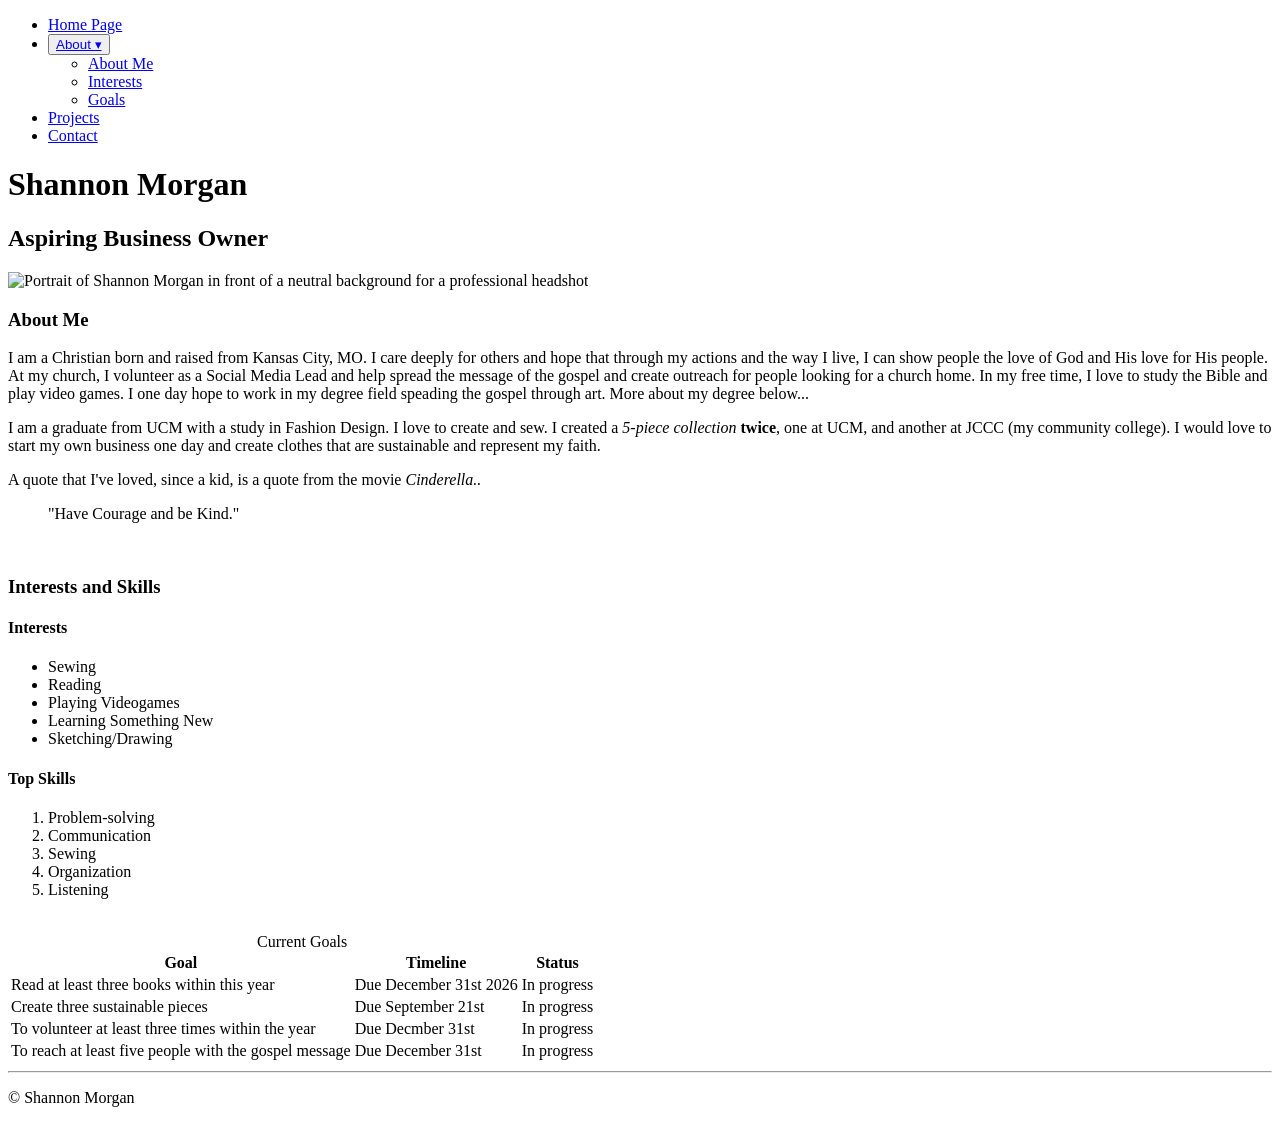
==== pages/about.html @ 595e5db0 "Add files via upload" ====
<!DOCTYPE html>
<html lang="en">
<head>
  <meta charset="UTF-8">
  <meta name="viewport" content="width=device-width, initial-scale=1.0">
  <link rel="stylesheet" href="css/style.css">
  <link rel="stylesheet" href="css/about.css">
  <title>My Portfolio</title>
</head>
<body>
  <main>
    <nav class="site-nav" role="navigation" aria-label="Main">
        <ul>
          <li><a href="../index.html">Home Page</a></li>
          <li class="dropdown">
            <button class="dropdown-btn" aria-haspopup="true" aria-expanded="false">
              <a href="pages/about.html">About ▾</a>
            </button>
            <ul class="dropdown-menu" aria-label="About submenu">
              <li><a href="#about-me">About Me</a></li>
              <li><a href="#interests-skills">Interests</a></li>
              <li><a href="#current-goals">Goals</a></li>
            </ul>
          </li>
          <li><a href="pages/projects.html">Projects</a></li>
          <li><a href="pages/contact.html">Contact</a></li>
        </ul>
      </nav>
    <header class="site-header">
      <h1 class="site-title">Shannon Morgan</h1>
      <h2 class="site-subtitle">Aspiring Business Owner</h2>
      <img class="hero-img" src="images/portrait.jpg" alt="Portrait of Shannon Morgan in front of a neutral background for a professional headshot">
    </header>
    <section id="about-me">
      <h3>About Me</h3>
      <p>I am a Christian born and raised from Kansas City, MO. I care deeply for others and hope that through my actions and the way I live, I can show people the love of God and His love for His people. At my church, I volunteer as a Social Media Lead and help spread the message of the gospel and create outreach for people looking for a church home. In my free time, I love to study the Bible and play video games. I one day hope to work in my degree field speading the gospel through art. More about my degree below...</p>
      <p>I am a graduate from UCM with a study in Fashion Design. I love to create and sew. I created a <em>5-piece collection</em> <strong>twice</strong>, one at UCM, and another at JCCC (my community college). I would love to start my own business one day and create clothes that are sustainable and represent my faith.</p>
      <p>A quote that I've loved, since a kid, is a quote from the movie <em>Cinderella..</em></p>
      <blockquote>"Have Courage and be Kind."</blockquote>
    </section>
    <br>
    <section id="interests-skills">
      <h3>Interests and Skills</h3>
      <h4>Interests</h4>
      <ul>
        <li>Sewing</li>
        <li>Reading</li>
        <li>Playing Videogames</li>
        <li>Learning Something New</li>
        <li>Sketching/Drawing</li>
      </ul>
      <h4>Top Skills</h4>
      <ol>
        <li>Problem-solving</li>
        <li>Communication</li>
        <li>Sewing</li>
        <li>Organization</li>
        <li>Listening</li>
      </ol>
    </section>
    <br>
    <section id="current-goals">
      <table>
        <caption>Current Goals</caption>
        <thead>
          <tr>
            <th>Goal</th>
            <th>Timeline</th>
            <th>Status</th>
          </tr>
        </thead>
        <tbody>
          <tr>
            <td>Read at least three books within this year</td>
            <td>Due December 31st 2026</td>
            <td>In progress</td>
          </tr>
          <tr>
            <td>Create three sustainable pieces</td>
            <td>Due September 21st</td>
            <td>In progress</td>
          </tr>
          <tr>
            <td>To volunteer at least three times within the year</td>
            <td>Due Decmber 31st</td>
            <td>In progress</td>
          </tr>
          <tr>
            <td>To reach at least five people with the gospel message</td>
            <td>Due December 31st</td>
            <td>In progress</td>
          </tr>
        </tbody>
      </table>
    </section><hr>
  </main>
  <footer class="site-footer" role="contentinfo">
    <p>© <span id="year"></span> Shannon Morgan</p>
  </footer>
</body>
</html>
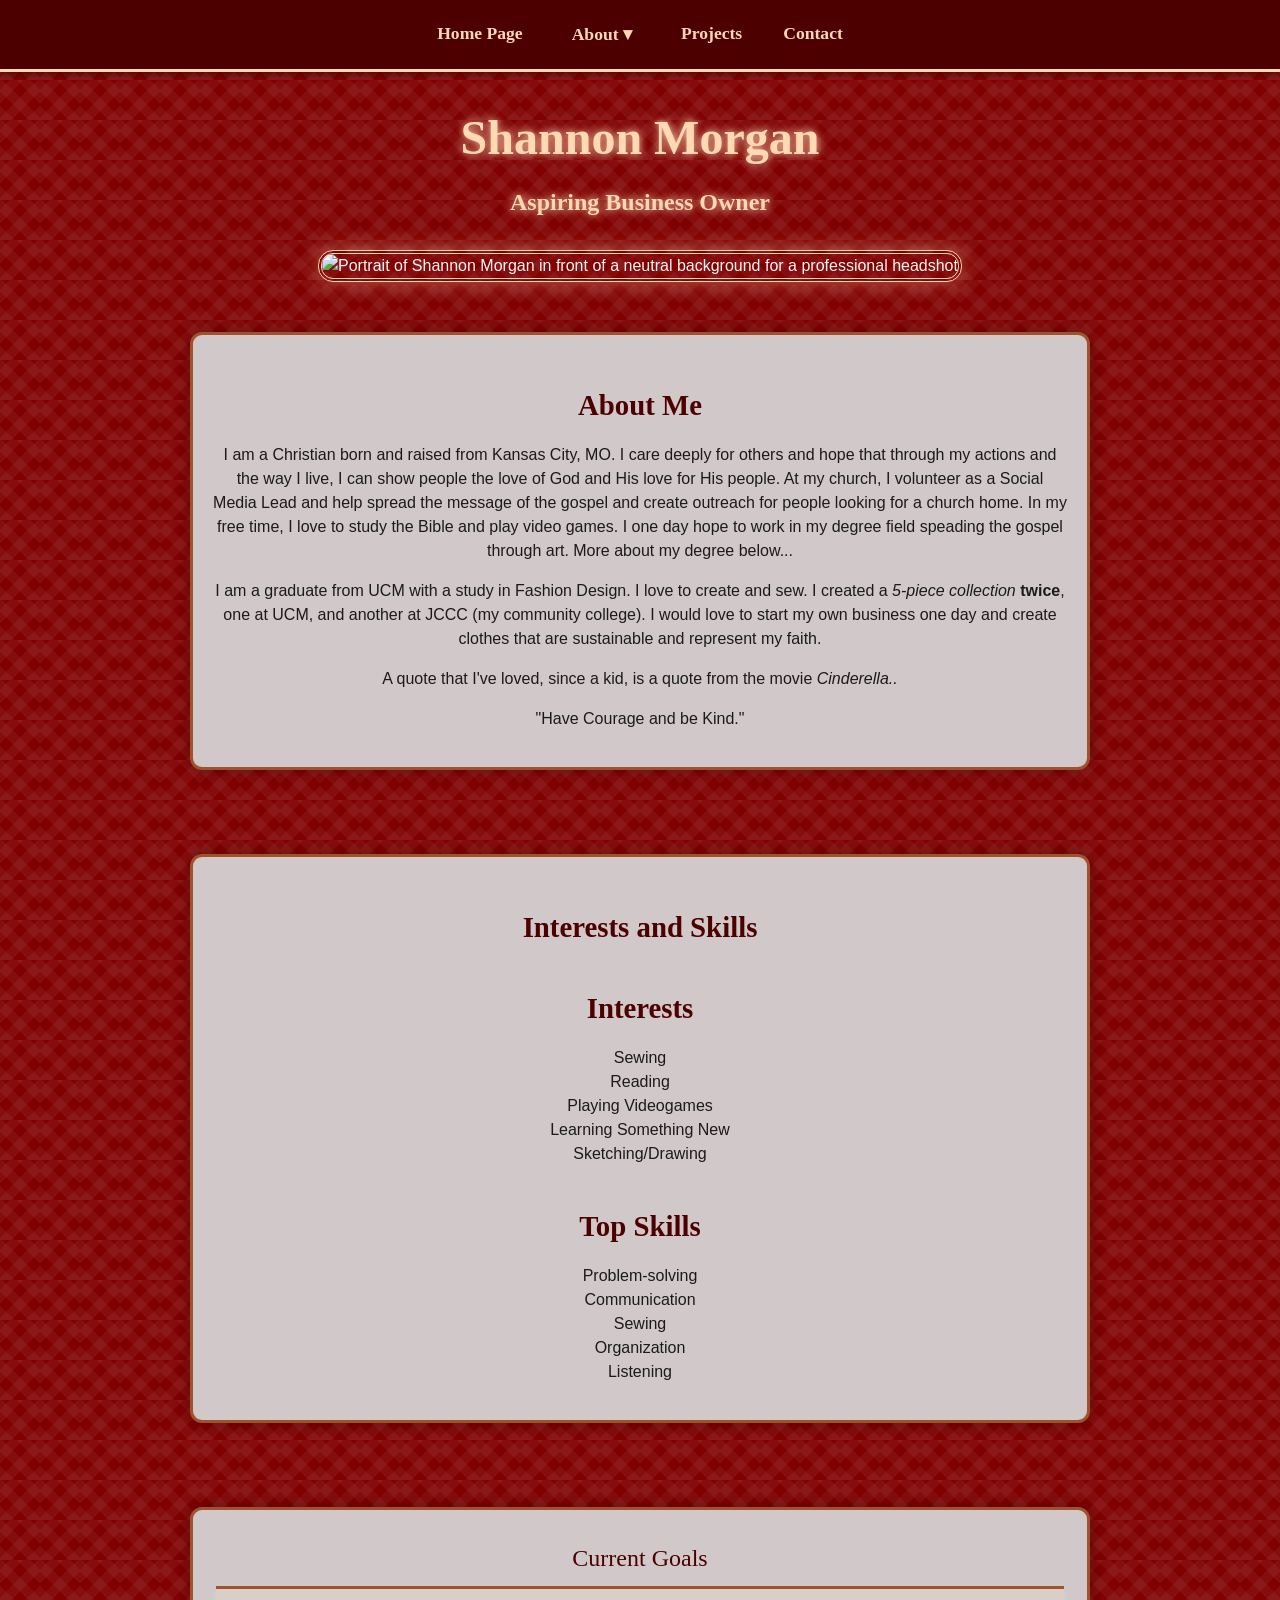
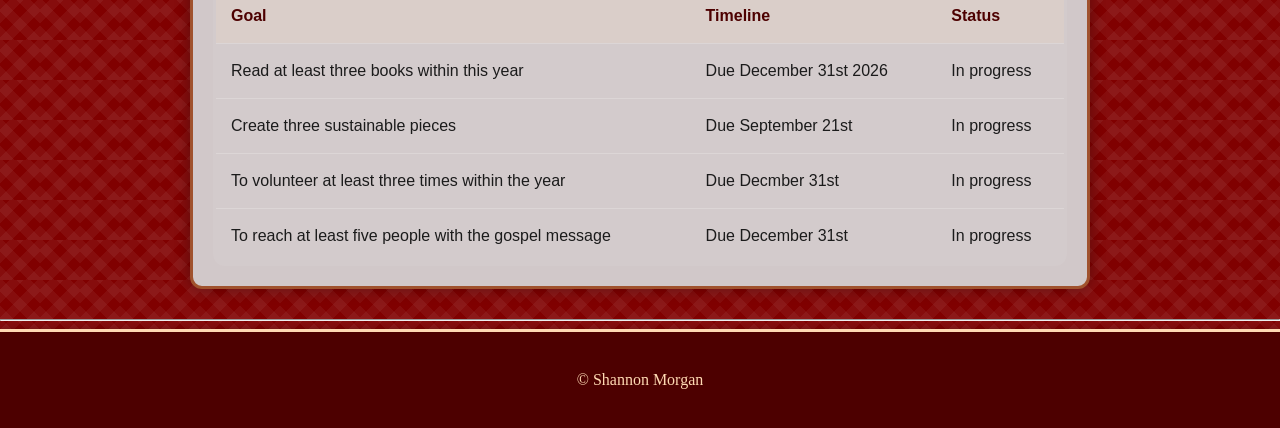
==== commit 11f50dd7: "Fix HTML encoding and update stylesheet paths" ====
--- a/pages/about.html
+++ b/pages/about.html
@@ -3,8 +3,8 @@
 <head>
   <meta charset="UTF-8">
   <meta name="viewport" content="width=device-width, initial-scale=1.0">
-  <link rel="stylesheet" href="css/style.css">
-  <link rel="stylesheet" href="css/about.css">
+  <link rel="stylesheet" href="../css/style.css">
+  <link rel="stylesheet" href="../css/about.css">
   <title>My Portfolio</title>
 </head>
 <body>
@@ -14,7 +14,7 @@
           <li><a href="../index.html">Home Page</a></li>
           <li class="dropdown">
             <button class="dropdown-btn" aria-haspopup="true" aria-expanded="false">
-              <a href="pages/about.html">About ▾</a>
+              <a href="../pages/about.html">About ▾</a>
             </button>
             <ul class="dropdown-menu" aria-label="About submenu">
               <li><a href="#about-me">About Me</a></li>
@@ -22,8 +22,8 @@
               <li><a href="#current-goals">Goals</a></li>
             </ul>
           </li>
-          <li><a href="pages/projects.html">Projects</a></li>
-          <li><a href="pages/contact.html">Contact</a></li>
+          <li><a href="../pages/projects.html">Projects</a></li>
+          <li><a href="../pages/contact.html">Contact</a></li>
         </ul>
       </nav>
     <header class="site-header">
@@ -98,4 +98,4 @@
     <p>© <span id="year"></span> Shannon Morgan</p>
   </footer>
 </body>
-</html>+</html>
--- a/css/style.css
+++ b/css/style.css
@@ -0,0 +1,272 @@
+/* -----------------------------------------------------------
+   GLOBAL VARIABLES (Color Scheme + Layout)
+----------------------------------------------------------- */
+:root {
+  --bg-dark: #800000;
+  --bg-accent: #4d0000;
+  --panel: #d1c8c9;
+  --muted: #a0522d;
+  --accent: #ffd9b3;
+  --text-light: #f5f5f5;
+  --text-dark: #1b1b1b;
+  --focus: #ffb366;
+  --max-width: 900px;
+}
+
+/* -----------------------------------------------------------
+   BASE STYLES
+----------------------------------------------------------- */
+* {
+  box-sizing: border-box;
+}
+
+body {
+  margin: 0;
+  padding: 0;
+  font-family: "Montserrat", sans-serif;
+  background-color: var(--bg-dark);
+  background-image: repeating-linear-gradient(
+      45deg,
+      rgba(255, 255, 255, 0.05) 0px,
+      rgba(255, 255, 255, 0.05) 10px,
+      transparent 10px,
+      transparent 20px
+    ),
+    repeating-linear-gradient(
+      -45deg,
+      rgba(255, 255, 255, 0.05) 0px,
+      rgba(255, 255, 255, 0.05) 10px,
+      transparent 10px,
+      transparent 20px
+    );
+  background-size: 40px 40px;
+  color: var(--text-light);
+  line-height: 1.5;
+}
+
+img {
+  max-width: 100%;
+  display: block;
+  border-radius: 12px;
+}
+
+/* Skip link for accessibility */
+.skip-link {
+  position: absolute;
+  left: -999px;
+  top: auto;
+  width: 1px;
+  height: 1px;
+  overflow: hidden;
+}
+
+.skip-link:focus {
+  left: 1rem;
+  top: 1rem;
+  width: auto;
+  height: auto;
+  padding: 0.5rem 0.75rem;
+  background: var(--accent);
+  color: var(--bg-dark);
+  border-radius: 6px;
+  z-index: 9999;
+}
+
+/* -----------------------------------------------------------
+   NAVIGATION BAR + DROPDOWN
+----------------------------------------------------------- */
+.site-nav {
+  background-color: var(--bg-accent);
+  padding: 10px 0;
+  border-bottom: 3px solid var(--accent);
+  position: sticky;
+  top: 0;
+  z-index: 1000;
+  box-shadow: 0 2px 8px rgba(0,0,0,0.4);
+}
+
+.site-nav > ul {
+  list-style: none;
+  display: flex;
+  gap: 25px;
+  justify-content: center;
+  padding: 10px 0;
+  margin: 0;
+}
+
+.site-nav a,
+.dropdown-btn {
+  color: var(--accent);
+  text-decoration: none;
+  font-family: "Playfair Display", serif;
+  font-size: 1.1rem;
+  font-weight: 600;
+  padding: 0.25rem 0.5rem;
+  border-radius: 4px;
+}
+
+/* Hover + focus states */
+.site-nav a:hover,
+.site-nav a:focus-visible,
+.dropdown-btn:hover,
+.dropdown-btn:focus-visible {
+  color: white;
+  text-shadow: 0 0 8px var(--accent);
+  outline: 3px solid var(--focus);
+  outline-offset: 3px;
+}
+
+/* Dropdown container */
+.dropdown {
+  position: relative;
+}
+
+/* Dropdown button */
+.dropdown-btn {
+  background: none;
+  border: none;
+  cursor: pointer;
+}
+
+/* Dropdown menu */
+.dropdown-menu {
+  position: absolute;
+  top: 2.2rem;
+  left: 0;
+  background-color: var(--bg-accent);
+  border: 2px solid var(--accent);
+  border-radius: 8px;
+  list-style: none;
+  padding: 0.5rem 0;
+  margin: 0;
+  display: none;
+  min-width: 160px;
+  box-shadow: 0 6px 18px rgba(0,0,0,0.4);
+}
+
+/* Show dropdown */
+.dropdown:hover .dropdown-menu,
+.dropdown:focus-within .dropdown-menu {
+  display: block;
+}
+
+.dropdown-menu a {
+  display: block;
+  padding: 0.5rem 1rem;
+  color: var(--accent);
+  text-decoration: none;
+}
+
+.dropdown-menu a:hover,
+.dropdown-menu a:focus-visible {
+  background-color: var(--bg-dark);
+  color: white;
+}
+
+/* -----------------------------------------------------------
+   HEADER
+----------------------------------------------------------- */
+.site-header {
+  text-align: center;
+  padding: 20px 0;
+}
+
+.site-title {
+  font-family: "Playfair Display", serif;
+  color: var(--accent);
+  margin: 10px 0;
+  font-size: 3rem;
+  text-align: center;
+  text-shadow: 0 0 8px var(--accent)
+}
+.site-subtitle {
+  font-family: "Playfair Display", serif;
+  color: var(--accent);
+  margin: 10px 0;
+  font-size: 1.5rem;
+  text-align: center;
+  text-shadow: 0 0 8px var(--accent)
+}
+.hero-img {
+  display:inline-block;
+  border-radius: 15px;
+  border: 4px double var(--accent);
+  box-shadow: 0 0 20px rgba(255, 217, 179, 0.4);
+  margin-top: 20px;
+  max-width: 70%;
+}
+
+/* -----------------------------------------------------------
+   PAGE SECTIONS
+----------------------------------------------------------- */
+section {
+  background-color: var(--panel);
+  border: 3px solid var(--muted);
+  border-radius: 12px;
+  padding: 20px;
+  margin: 30px auto;
+  max-width: var(--max-width);
+  color: var(--text-dark);
+  box-shadow: 0 0 15px rgba(0,0,0,0.3);
+  text-align: center;
+}
+
+section h1,
+section h2,
+section h3,
+section h4 {
+  font-family: "Playfair Display", serif;
+  color: var(--bg-accent);
+  text-align: center;
+  font-size: 1.8rem;
+  margin-bottom: 15px;
+}
+/* -----------------------------------------------------------
+   FOOTER
+----------------------------------------------------------- */
+.site-footer {
+  text-align: center;
+  padding: 20px;
+  color: var(--accent);
+  font-family: "Playfair Display", serif;
+  background-color: var(--bg-accent);
+  border-top: 3px solid var(--accent);
+  position: sticky;
+  top: 0;
+  z-index: 1000;
+  box-shadow: 0 2px 8px rgba(0,0,0,0.4);
+}
+.site-footer a {
+  color: var(--accent);
+  text-decoration: none;
+}
+.site-footer a:hover,
+.site-footer a:focus-visible {
+  text-decoration: underline;
+  outline: 3px solid var(--focus);
+  outline-offset: 3px;
+}
+
+/* -----------------------------------------------------------
+   REDUCED MOTION
+----------------------------------------------------------- */
+@media (prefers-reduced-motion: reduce) {
+  * {
+    transition: none !important;
+    animation: none !important;
+  }
+}
+
+/* -----------------------------------------------------------
+   RESPONSIVE
+----------------------------------------------------------- */
+@media (max-width: 520px) {
+  .gallery-item img {
+    height: 160px;
+  }
+
+  .site-nav > ul {
+    gap: 10px;
+    flex-wrap: wrap;
+  }
+}
--- a/css/about.css
+++ b/css/about.css
@@ -0,0 +1,73 @@
+/* -----------------------------------------------------------
+   PAGE SECTIONS
+----------------------------------------------------------- */
+section {
+  background-color: var(--panel);
+  border: 3px solid var(--muted);
+  border-radius: 12px;
+  padding: 20px;
+  margin: 30px auto;
+  max-width: var(--max-width);
+  color: var(--text-dark);
+  box-shadow: 0 0 15px rgba(0,0,0,0.3);
+  text-align: center;
+}
+
+section h1,
+section h2,
+section h3,
+section h4 {
+  font-family: "Playfair Display", serif;
+  color: var(--bg-accent);
+  text-align: center;
+}
+
+#interests-skills > ul, ol {
+  list-style: none;
+  padding: 0;
+  
+}/* -----------------------------------------------------------
+   TABLES (Goals Section)
+----------------------------------------------------------- */
+#current-goals {
+  background-color: var(--panel);
+  border: 3px solid var(--muted);
+  border-radius: 12px;
+  padding: 20px;
+  margin: 30px auto;
+  max-width: var(--max-width);
+  color: var(--text-dark);
+  box-shadow: 0 0 15px rgba(0,0,0,0.3);
+  text-align: center;
+}
+table {
+  width: 100%;
+  border-collapse: collapse;
+  background-color: rgba(255,255,255,0.05);
+  border: 3px solid var(--muted);
+  border-radius: 12px;
+  overflow: hidden;
+}
+
+caption {
+  font-family: "Playfair Display", serif;
+  font-size: 1.5rem;
+  color: var(--bg-accent);
+  padding: 10px;
+}
+
+th, td {
+  padding: 15px;
+  border-bottom: 1px solid rgba(255,255,255,0.2);
+  text-align: left;
+}
+
+th {
+  background-color: rgba(255,217,179,0.15);
+  color: var(--bg-accent);
+  font-weight: 700;
+}
+
+tr:hover {
+  background-color: rgba(255,217,179,0.1);
+}
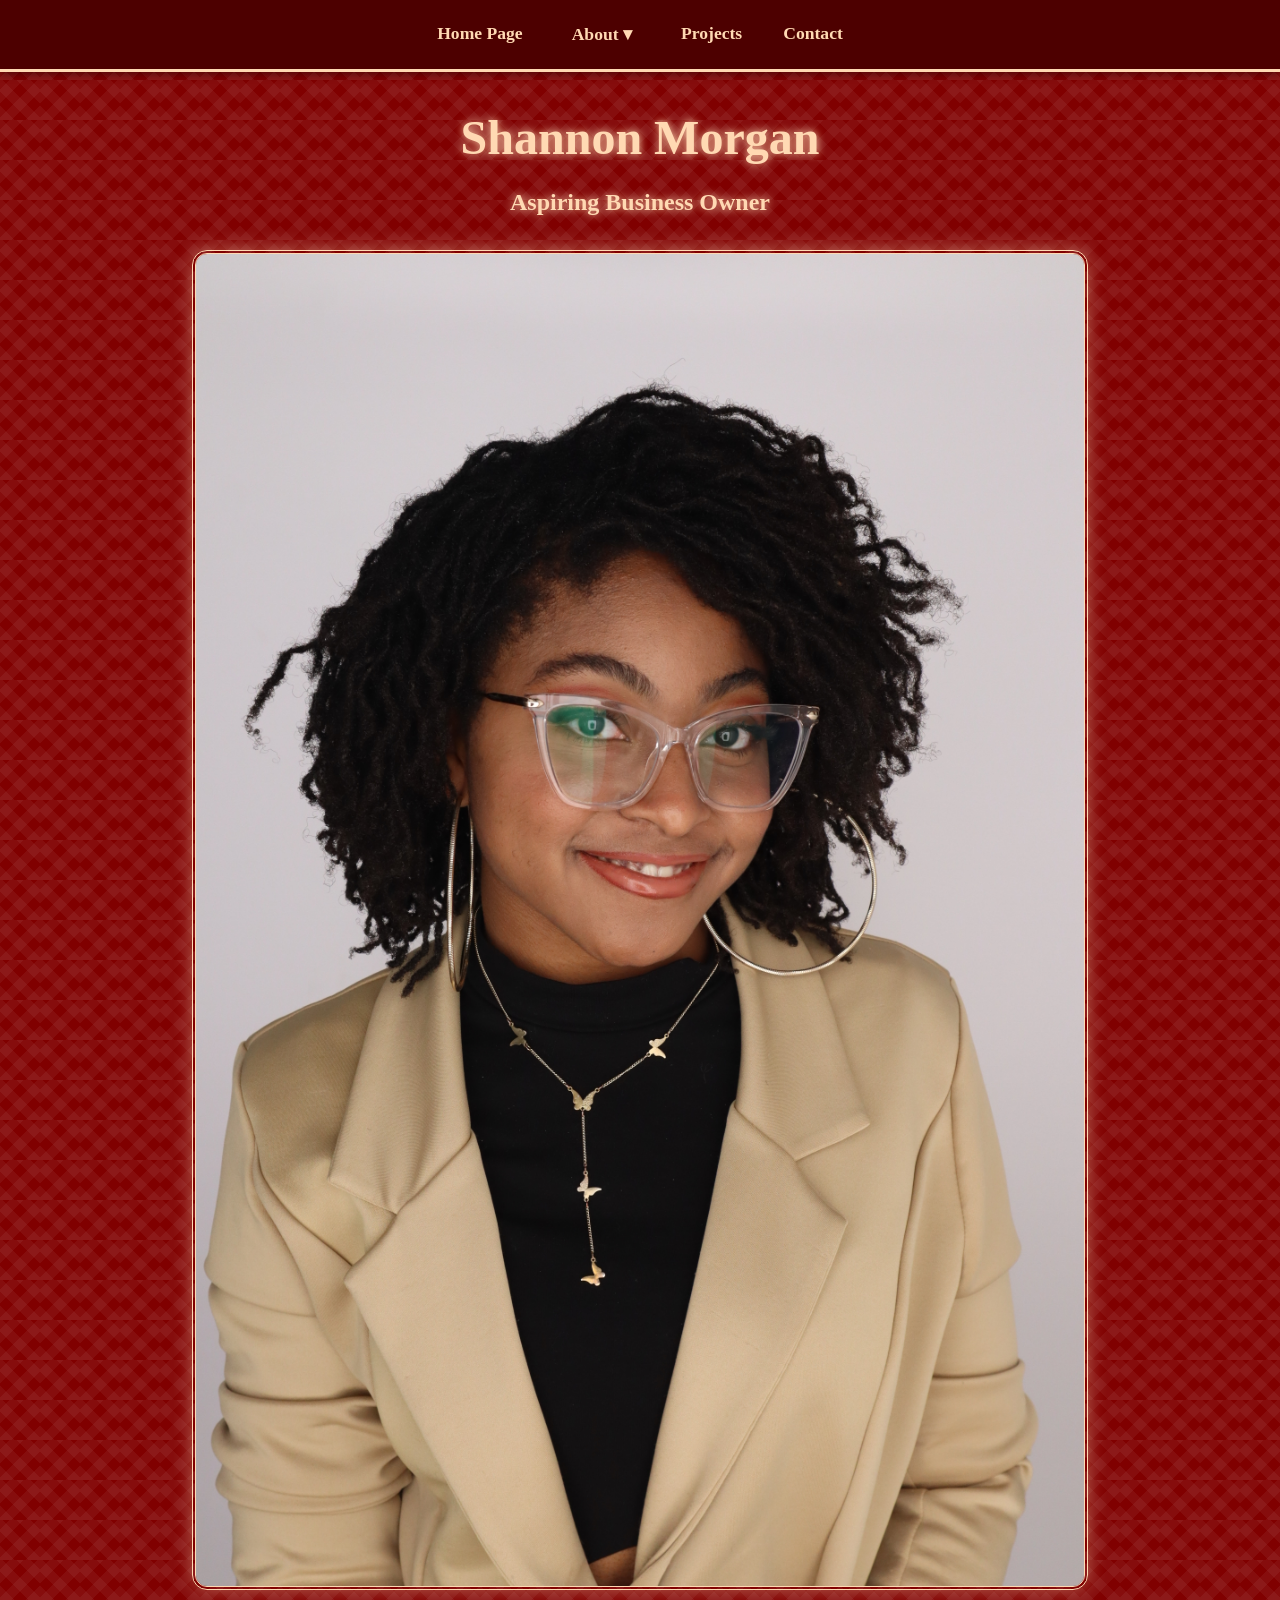
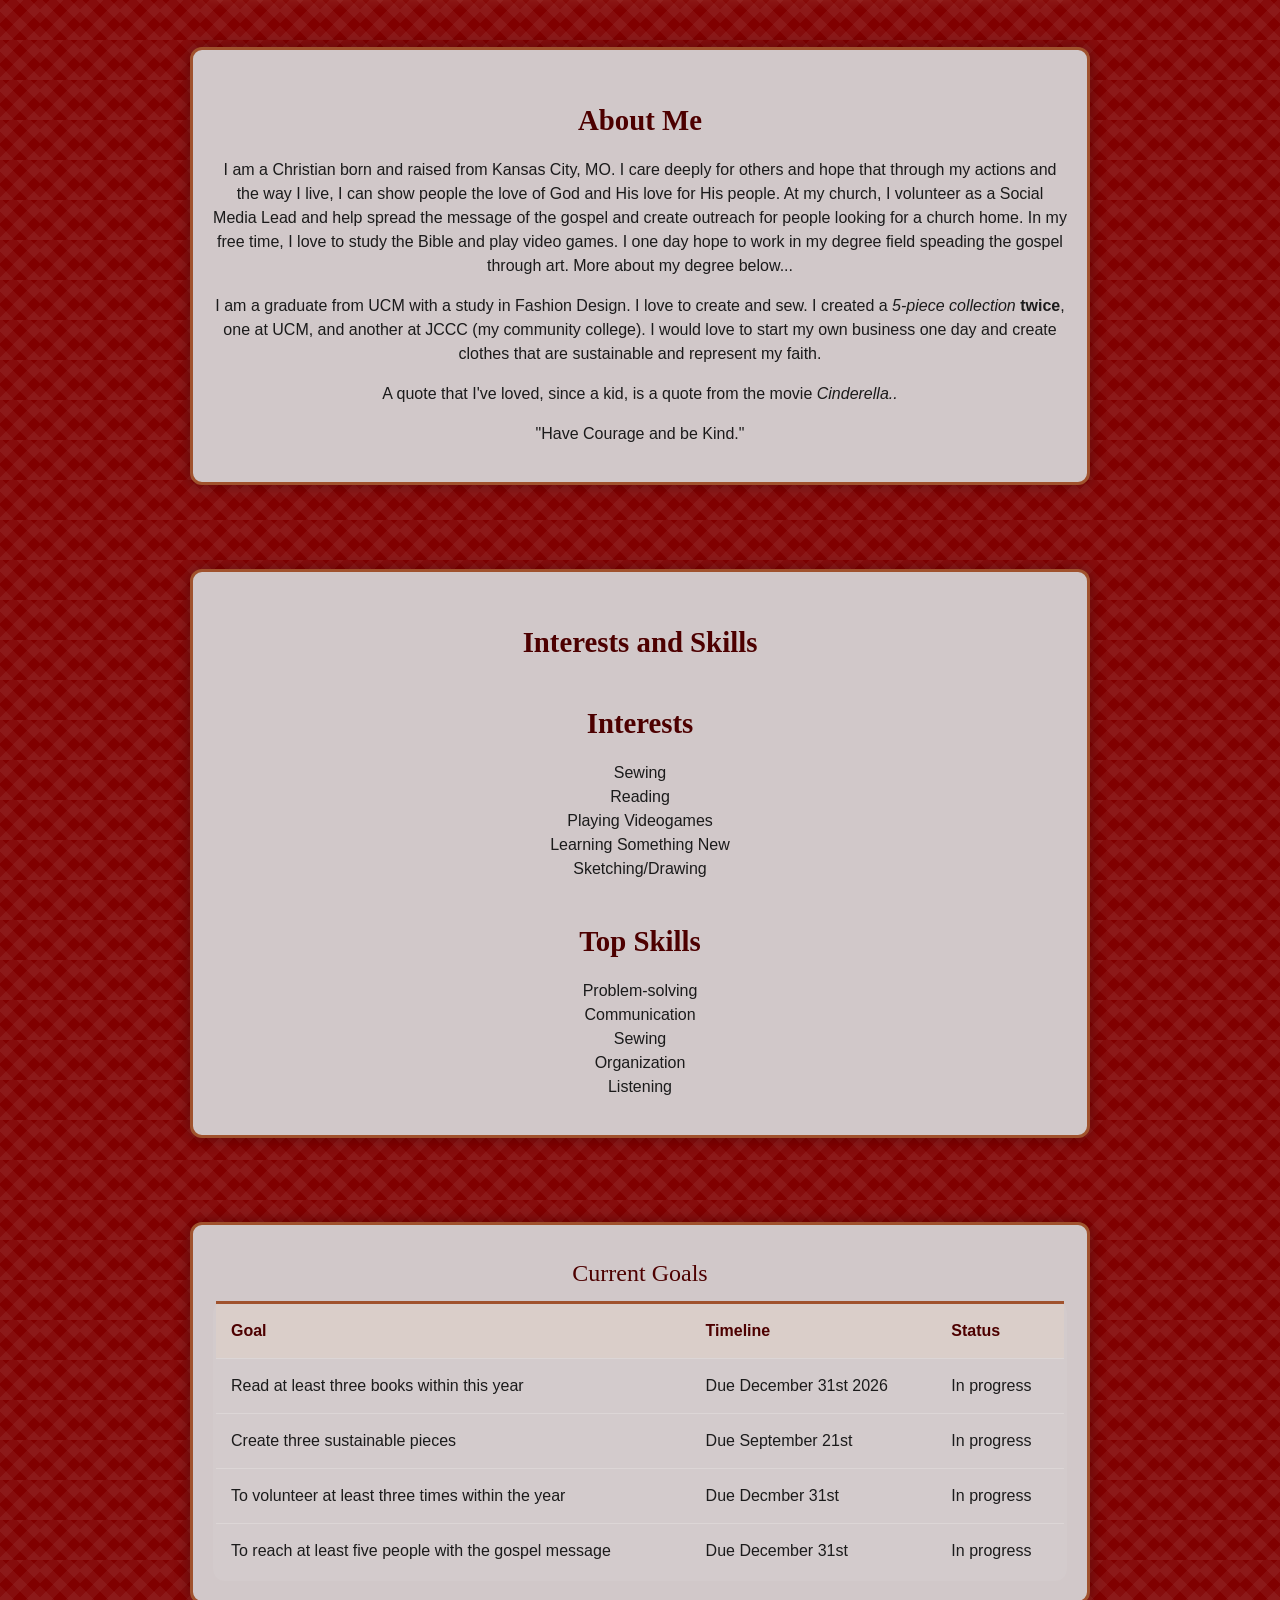
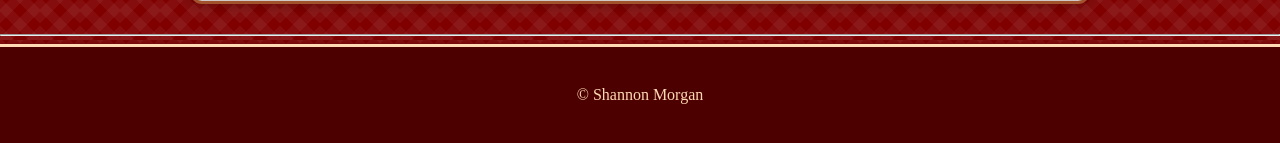
==== commit 264ef14a: "Fix HTML formatting issues in about.html" ====
--- a/pages/about.html
+++ b/pages/about.html
@@ -29,7 +29,7 @@
     <header class="site-header">
       <h1 class="site-title">Shannon Morgan</h1>
       <h2 class="site-subtitle">Aspiring Business Owner</h2>
-      <img class="hero-img" src="images/portrait.jpg" alt="Portrait of Shannon Morgan in front of a neutral background for a professional headshot">
+      <img class="hero-img" src="../images/portrait.jpg" alt="Portrait of Shannon Morgan in front of a neutral background for a professional headshot">
     </header>
     <section id="about-me">
       <h3>About Me</h3>
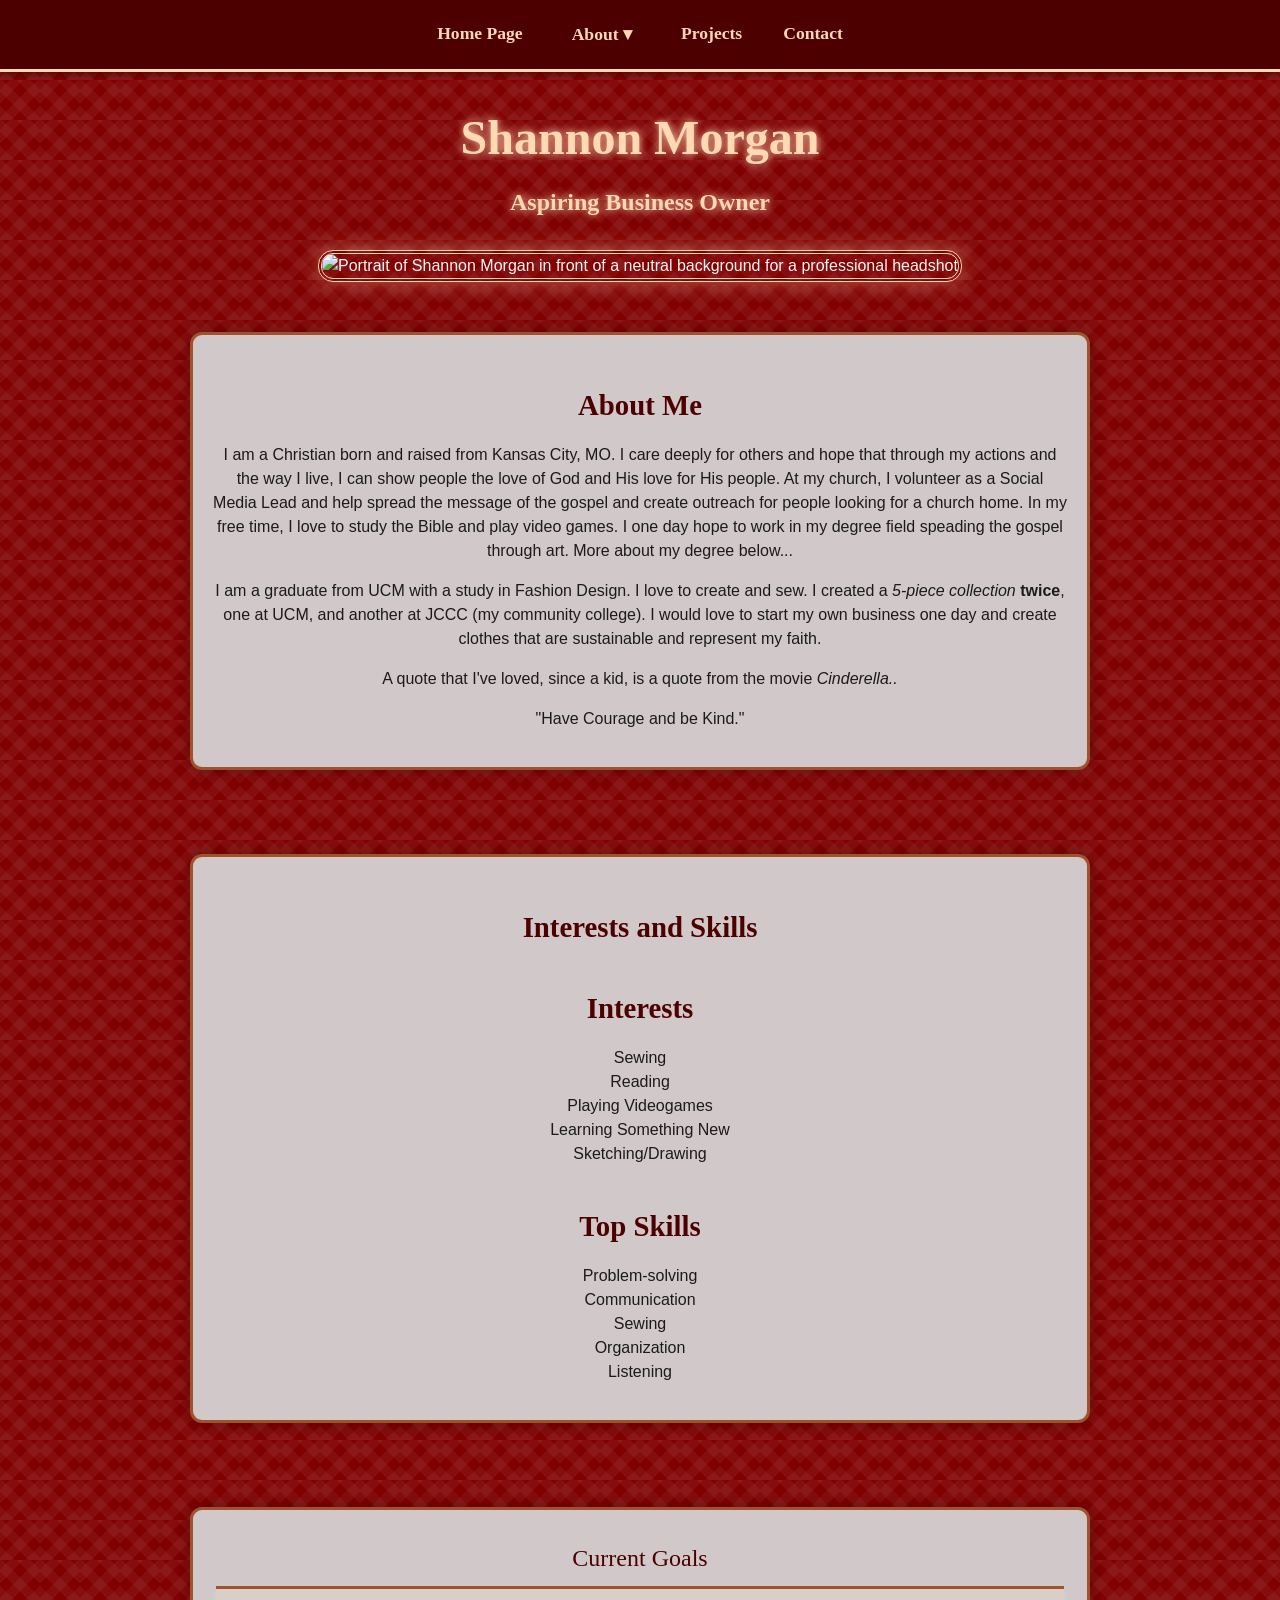
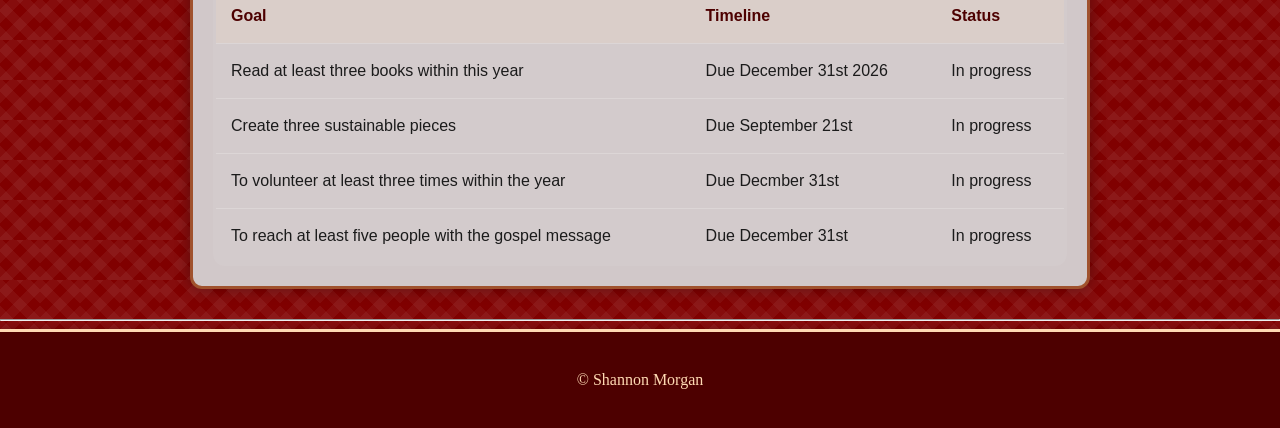
==== commit 482d6dc3: "Fix HTML encoding issues in about.html" ====
--- a/pages/about.html
+++ b/pages/about.html
@@ -29,7 +29,7 @@
     <header class="site-header">
       <h1 class="site-title">Shannon Morgan</h1>
       <h2 class="site-subtitle">Aspiring Business Owner</h2>
-      <img class="hero-img" src="../images/portrait.jpg" alt="Portrait of Shannon Morgan in front of a neutral background for a professional headshot">
+      <img class="hero-img" src="./images/portrait.jpg" alt="Portrait of Shannon Morgan in front of a neutral background for a professional headshot">
     </header>
     <section id="about-me">
       <h3>About Me</h3>
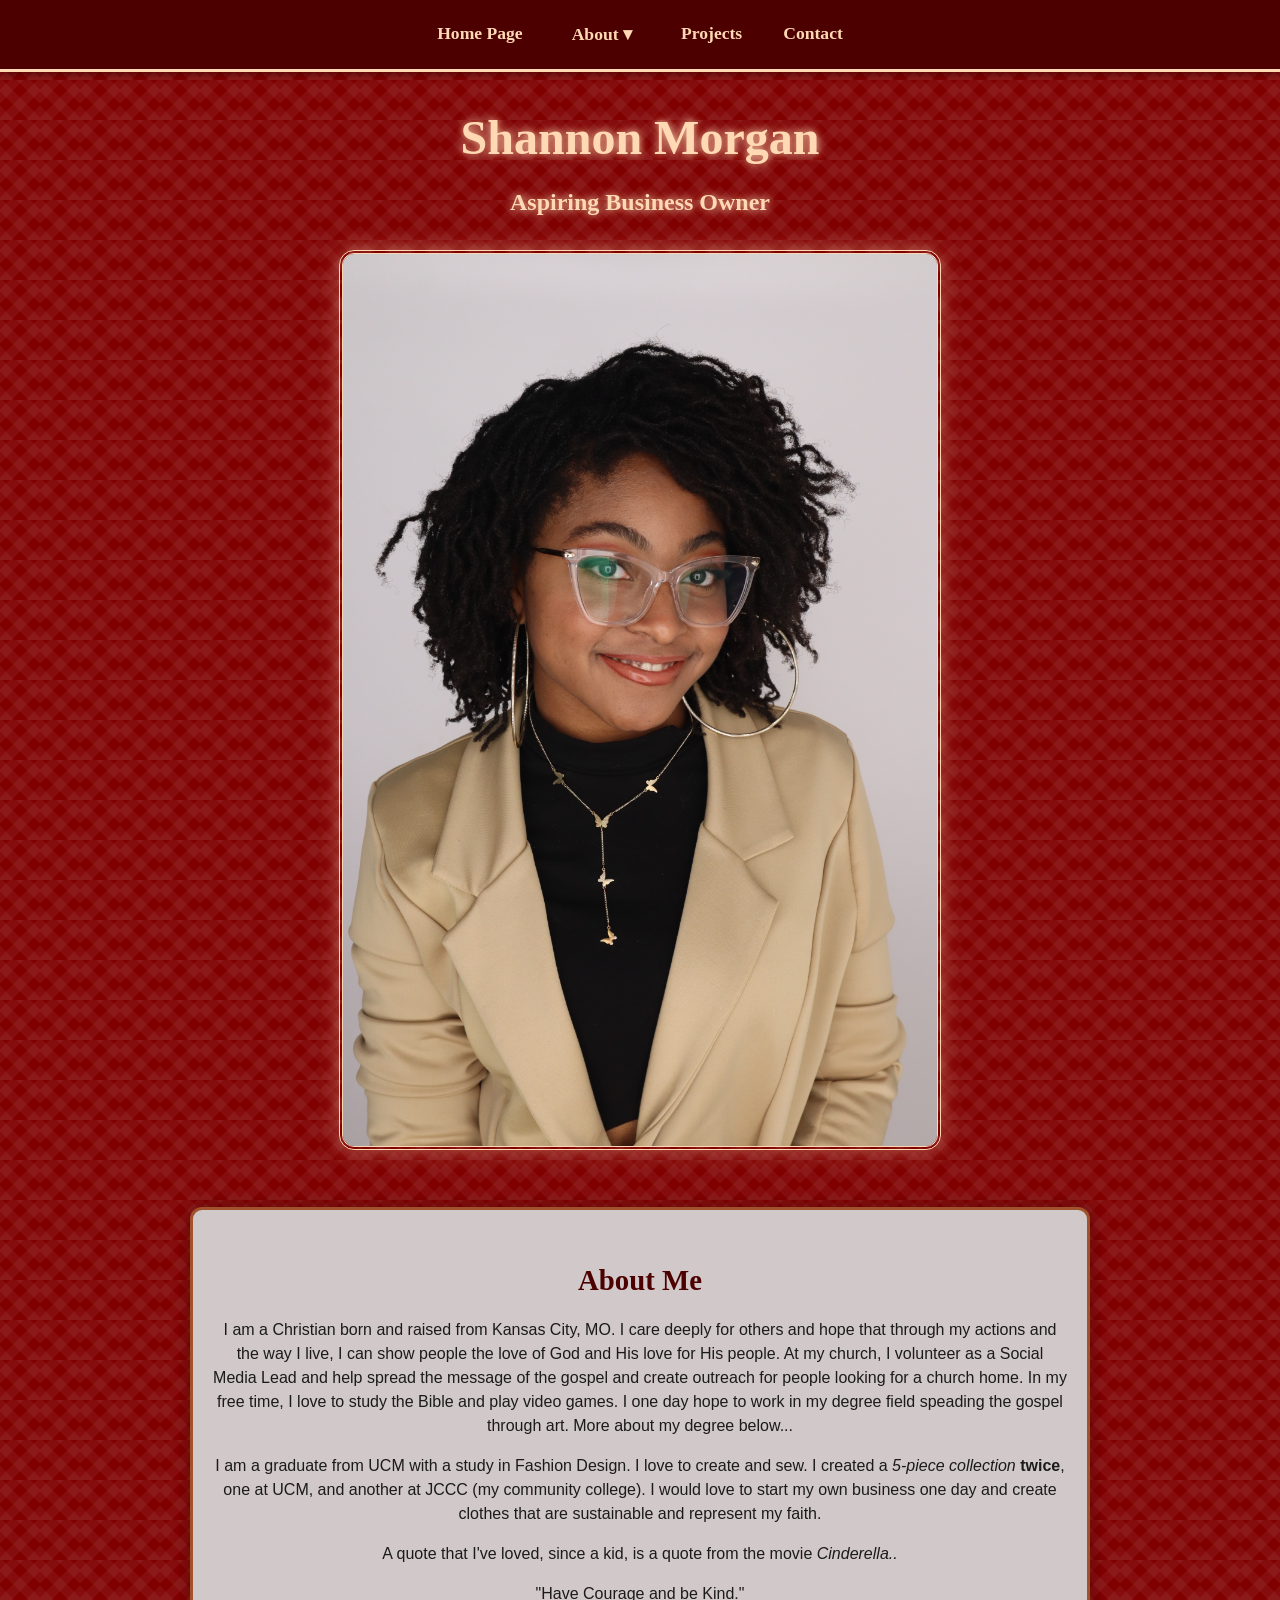
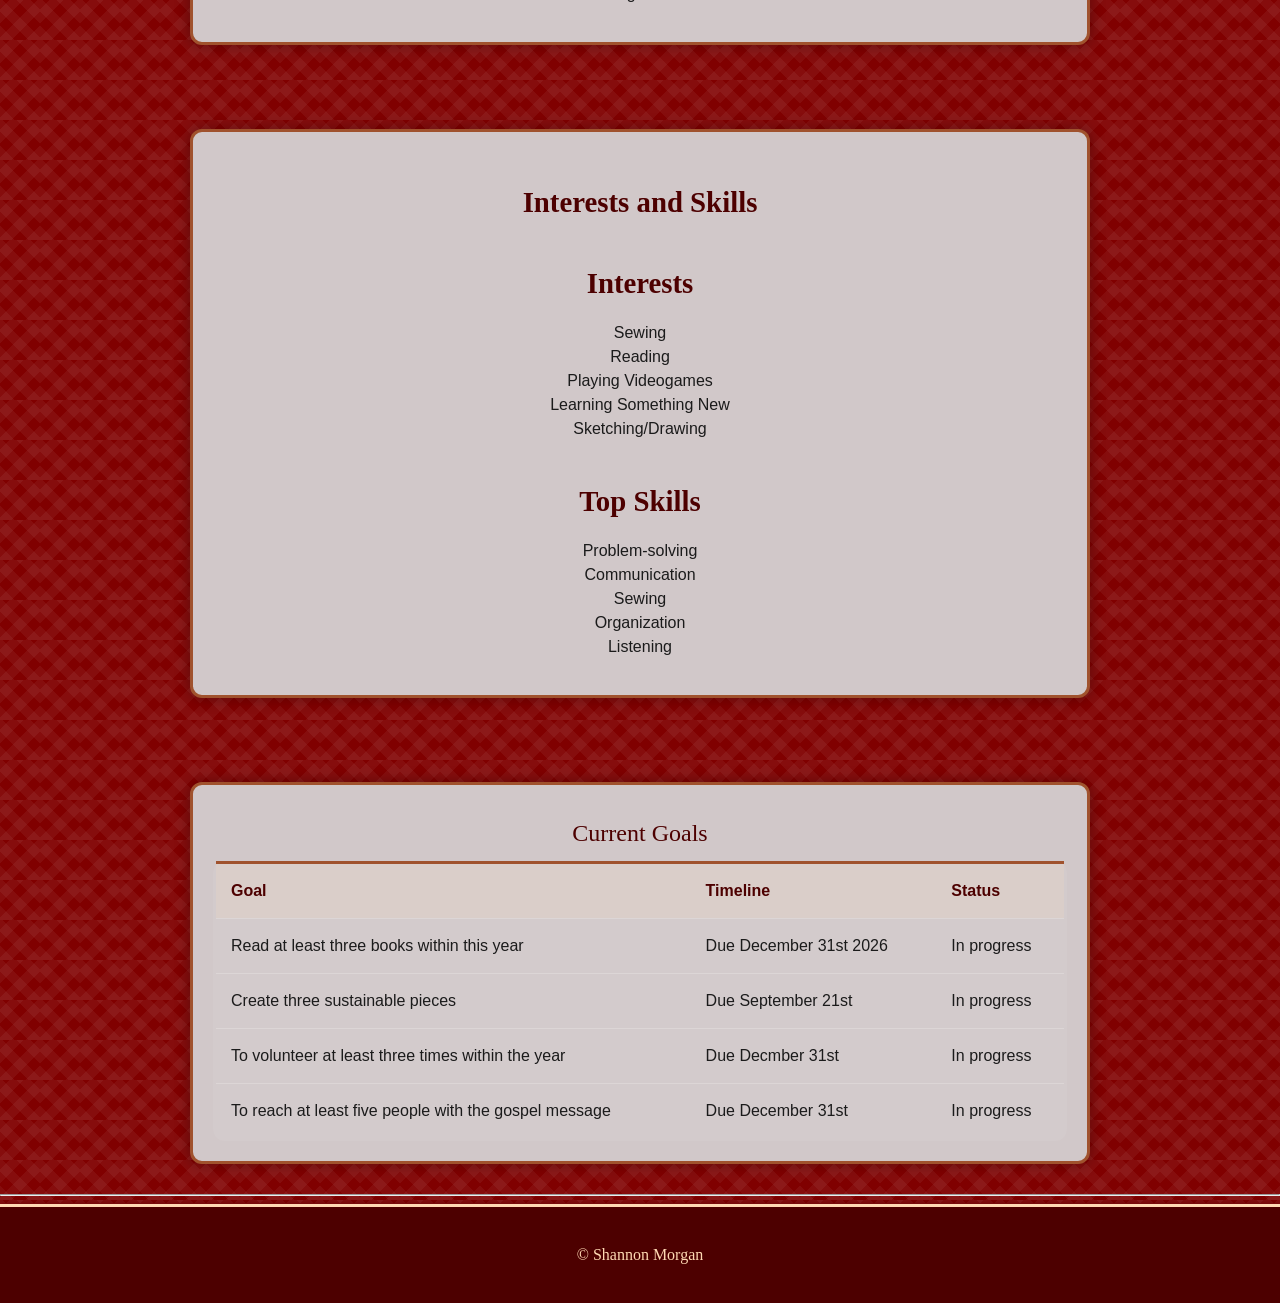
==== commit fb82d593: "Fix HTML encoding issues in about.html" ====
--- a/pages/about.html
+++ b/pages/about.html
@@ -29,7 +29,7 @@
     <header class="site-header">
       <h1 class="site-title">Shannon Morgan</h1>
       <h2 class="site-subtitle">Aspiring Business Owner</h2>
-      <img class="hero-img" src="./images/portrait.jpg" alt="Portrait of Shannon Morgan in front of a neutral background for a professional headshot">
+      <img class="hero-img" src="../images/portrait.jpg" alt="Portrait of Shannon Morgan in front of a neutral background for a professional headshot">
     </header>
     <section id="about-me">
       <h3>About Me</h3>
--- a/css/style.css
+++ b/css/style.css
@@ -193,7 +193,8 @@
   border: 4px double var(--accent);
   box-shadow: 0 0 20px rgba(255, 217, 179, 0.4);
   margin-top: 20px;
-  max-width: 70%;
+   max-width: 50%;
+  height: 100vh;
 }
 
 /* -----------------------------------------------------------
@@ -269,4 +270,4 @@
     gap: 10px;
     flex-wrap: wrap;
   }
-}+}
